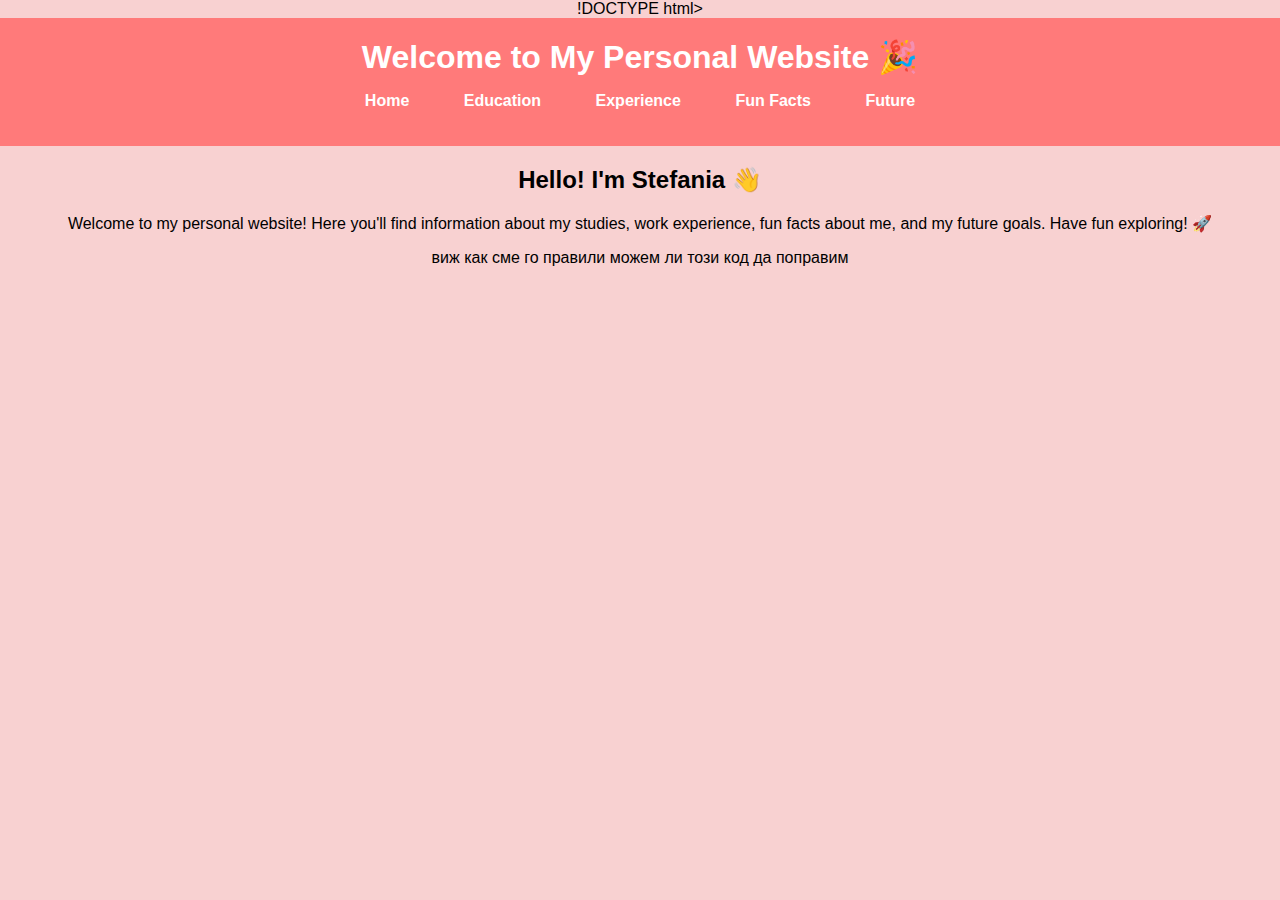
==== index.html @ baf69a59 "Update index.html" ====
!DOCTYPE html>
<html lang="en">
<head>
    <meta charset="UTF-8">
    <meta name="viewport" content="width=device-width, initial-scale=1.0">
    <title>Welcome | Stefania Stefanova</title>
    <link rel="stylesheet" href="style.css">
</head>
<body>
    <header>
        <h1>Welcome to My Personal Website 🎉</h1>
        <nav>
            <ul>
                <li><a href="index.html">Home</a></li>
                <li><a href="education.html">Education</a></li>
                <li><a href="experience.html">Experience</a></li>
                <li><a href="fun-facts.html">Fun Facts</a></li>
                <li><a href="future.html">Future</a></li>
            </ul>
        </nav>
    </header>

    <section>
        <h2>Hello! I'm Stefania 👋</h2>
        <p>Welcome to my personal website! Here you'll find information about my studies, work experience, fun facts about me, and my future goals. Have fun exploring! 🚀</p>
    </section>
</body>
</html>

виж как сме го правили можем ли този код да поправим
---- style.css ----
/* Основни стилове */
body {
    font-family: 'Poppins', sans-serif;
    margin: 0;
    padding: 0;
    background-color: #f8d1d1; /* Бледо розов фон */
    text-align: center;
}

/* Хедър */
header {
    background-color: #ff7a7a; /* Розово */
    padding: 20px;
    color: white;
}

h1 {
    margin: 0;
}

/* Навигационно меню */
nav ul {
    list-style-type: none;
    padding: 0;
}

nav ul li {
    display: inline;
    margin: 0 15px;
}

nav ul li a {
    text-decoration: none;
    color: white;
    font-weight: bold;
    padding: 10px;
}

nav ul li a:hover {
    background-color: #ff5c5c; /* По-тъмно розово при ховър */
    border-radius: 5px;
}

/* Профилна снимка */
.profile {
    margin-top: 30px;
}

.profile-image img {
    width: 150px;
    height: 150px;
    border-radius: 50%;
    border: 3px solid #ff5c5c;
}
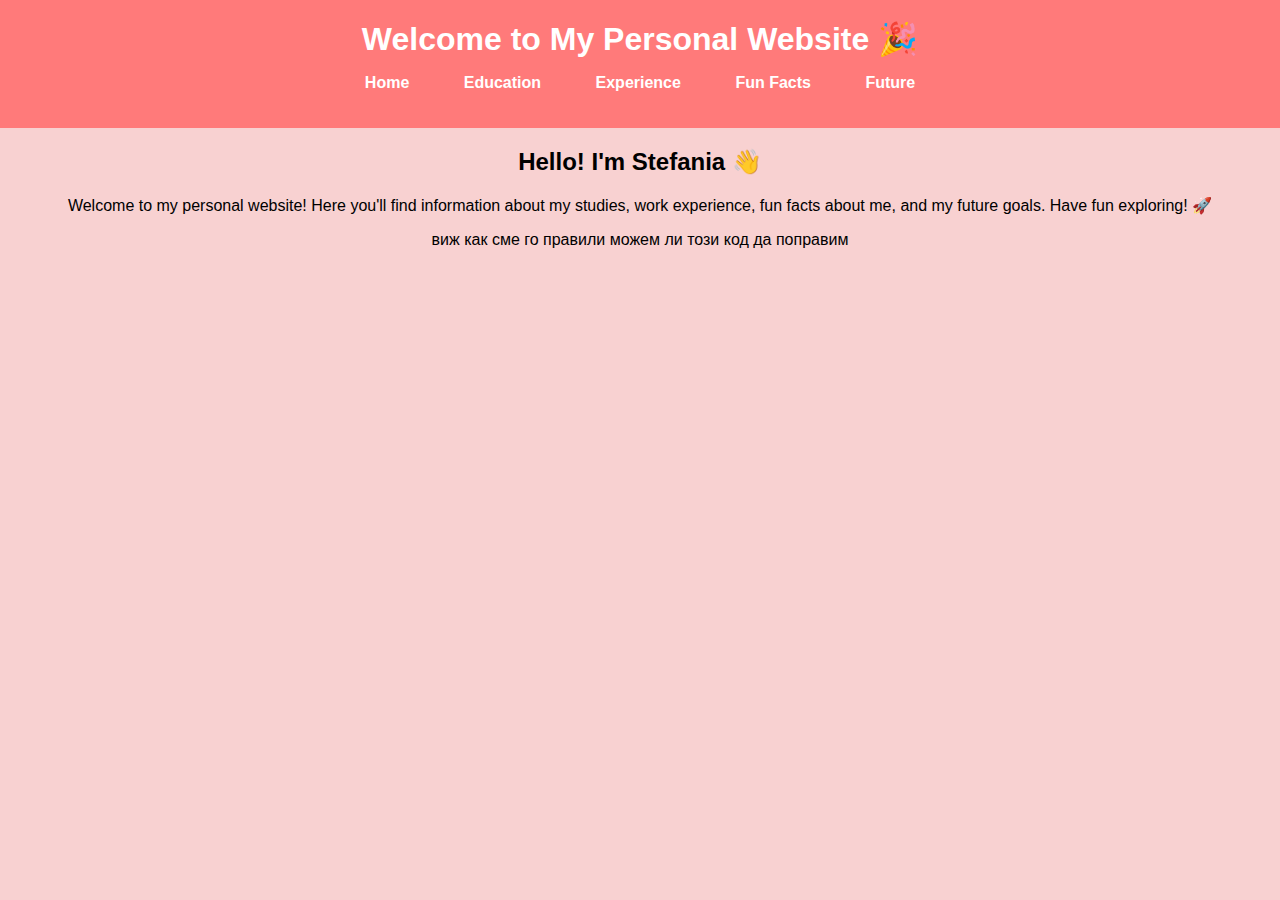
==== commit a215ce21: "Update index.html" ====
--- a/index.html
+++ b/index.html
@@ -1,4 +1,4 @@
-!DOCTYPE html>
+<!DOCTYPE html>
 <html lang="en">
 <head>
     <meta charset="UTF-8">
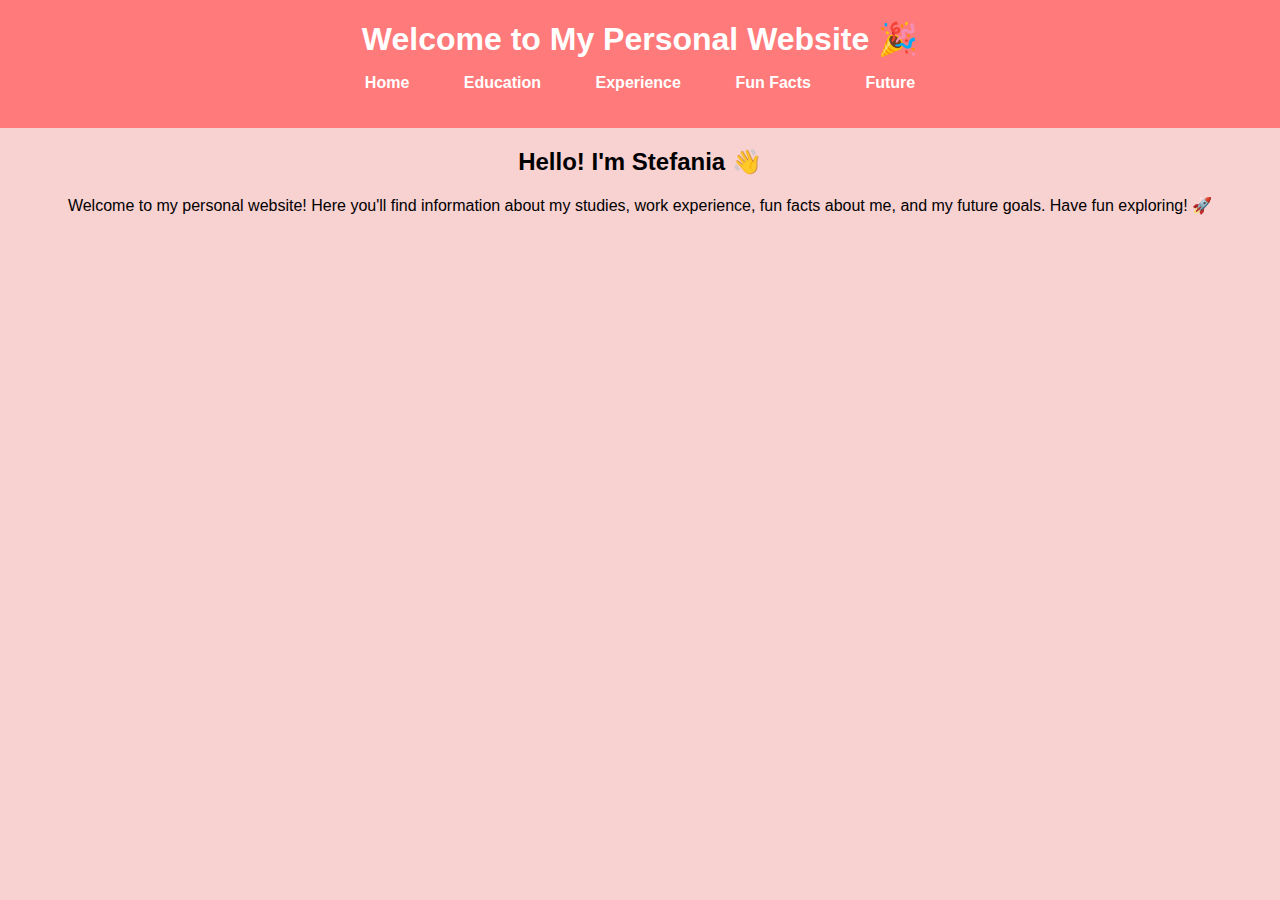
==== commit 00bebd5b: "Update index.html" ====
--- a/index.html
+++ b/index.html
@@ -27,5 +27,5 @@
 </body>
 </html>
 
-виж как сме го правили можем ли този код да поправим 
 
+
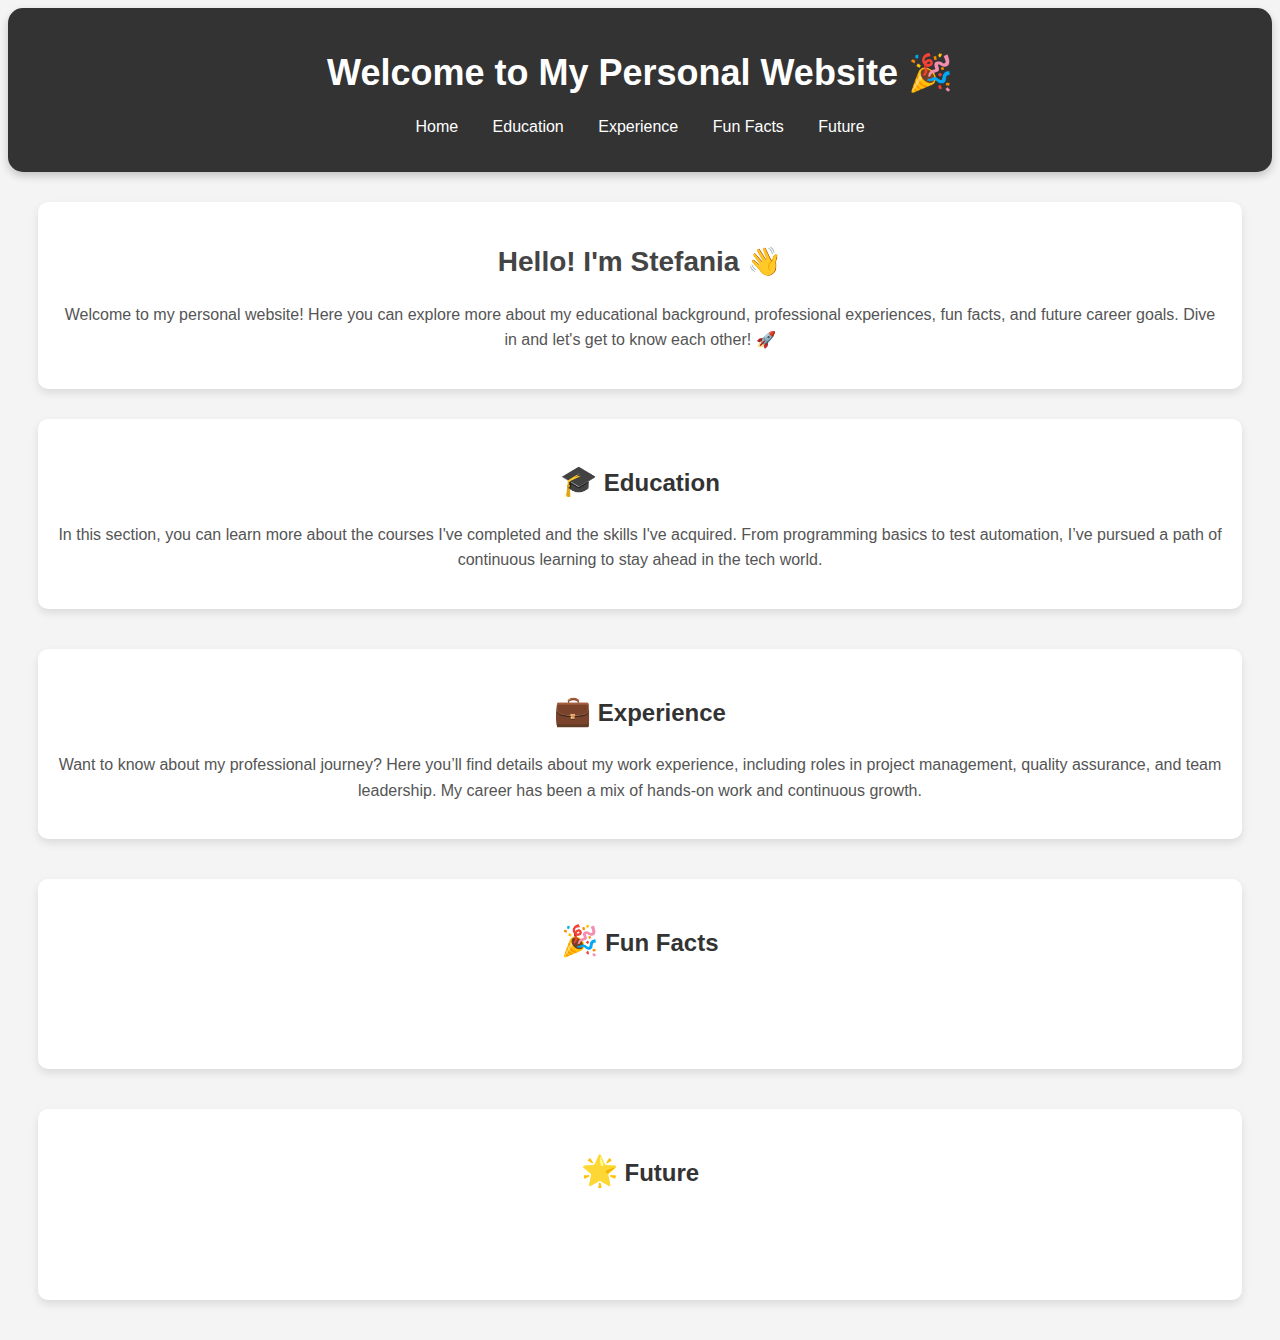
==== commit ea6ea75a: "Update index.html" ====
--- a/index.html
+++ b/index.html
@@ -5,6 +5,69 @@
     <meta name="viewport" content="width=device-width, initial-scale=1.0">
     <title>Welcome | Stefania Stefanova</title>
     <link rel="stylesheet" href="style.css">
+    <style>
+        body {
+            font-family: 'Poppins', sans-serif;
+            background-color: #f4f4f4;
+            color: #333;
+            text-align: center;
+        }
+        header {
+            background-color: #333;
+            color: white;
+            padding: 20px;
+            border-radius: 15px;
+            box-shadow: 0px 4px 8px rgba(0, 0, 0, 0.2);
+        }
+        h1 {
+            font-size: 36px;
+        }
+        h2 {
+            font-size: 28px;
+            color: #444;
+        }
+        h3 {
+            font-size: 22px;
+            color: #444;
+        }
+        p {
+            font-size: 16px;
+            line-height: 1.6;
+            color: #555;
+            opacity: 0;
+            transform: translateY(20px);
+            transition: all 0.6s ease-in-out;
+        }
+        p.visible {
+            opacity: 1;
+            transform: translateY(0);
+        }
+        .section-content {
+            max-width: 900px;
+            margin: 0 auto;
+            padding: 20px;
+            text-align: left;
+        }
+        .section {
+            margin-bottom: 40px;
+            padding: 20px;
+            background-color: white;
+            border-radius: 10px;
+            box-shadow: 0px 4px 8px rgba(0, 0, 0, 0.1);
+        }
+        .section h3 {
+            font-size: 24px;
+            color: #333;
+        }
+        .section p {
+            font-size: 16px;
+            color: #555;
+        }
+        .icon {
+            font-size: 30px;
+            color: #ff66b3;
+        }
+    </style>
 </head>
 <body>
     <header>
@@ -22,10 +85,38 @@
 
     <section>
         <h2>Hello! I'm Stefania 👋</h2>
-        <p>Welcome to my personal website! Here you'll find information about my studies, work experience, fun facts about me, and my future goals. Have fun exploring! 🚀</p>
+        <p>Welcome to my personal website! Here you can explore more about my educational background, professional experiences, fun facts, and future career goals. Dive in and let's get to know each other! 🚀</p>
     </section>
+
+    <section class="section">
+        <h3><span class="icon">🎓</span> Education</h3>
+        <p>In this section, you can learn more about the courses I've completed and the skills I've acquired. From programming basics to test automation, I’ve pursued a path of continuous learning to stay ahead in the tech world.</p>
+    </section>
+
+    <section class="section">
+        <h3><span class="icon">💼</span> Experience</h3>
+        <p>Want to know about my professional journey? Here you’ll find details about my work experience, including roles in project management, quality assurance, and team leadership. My career has been a mix of hands-on work and continuous growth.</p>
+    </section>
+
+    <section class="section">
+        <h3><span class="icon">🎉</span> Fun Facts</h3>
+        <p>This section is all about the fun side of me! I’ll share quirky facts, hobbies, and personal interests that make me who I am beyond the professional world. Let's have some fun!</p>
+    </section>
+
+    <section class="section">
+        <h3><span class="icon">🌟</span> Future</h3>
+        <p>What does the future hold? In this section, I’ll share my career goals and personal dreams. I envision myself growing as a leader in QA, helping others, and traveling around the world with my team to make an impact in the industry.</p>
+    </section>
+
+    <script>
+        document.addEventListener("DOMContentLoaded", function() {
+            const paragraphs = document.querySelectorAll("p");
+            paragraphs.forEach((paragraph, index) => {
+                setTimeout(() => {
+                    paragraph.classList.add("visible");
+                }, index * 300);
+            });
+        });
+    </script>
 </body>
 </html>
-
-
-
--- a/style.css
+++ b/style.css
@@ -1,54 +1,29 @@
-/* Основни стилове */
 body {
-    font-family: 'Poppins', sans-serif;
-    margin: 0;
-    padding: 0;
-    background-color: #f8d1d1; /* Бледо розов фон */
+    font-family: Arial, sans-serif;
     text-align: center;
+    background-color: #f4f4f4;
 }
-
-/* Хедър */
 header {
-    background-color: #ff7a7a; /* Розово */
+    background-color: #333;
+    color: white;
     padding: 20px;
-    color: white;
 }
-
-h1 {
-    margin: 0;
-}
-
-/* Навигационно меню */
 nav ul {
-    list-style-type: none;
+    list-style: none;
     padding: 0;
 }
-
 nav ul li {
     display: inline;
     margin: 0 15px;
 }
-
 nav ul li a {
+    color: white;
     text-decoration: none;
-    color: white;
-    font-weight: bold;
-    padding: 10px;
 }
-
-nav ul li a:hover {
-    background-color: #ff5c5c; /* По-тъмно розово при ховър */
-    border-radius: 5px;
+section {
+    margin: 30px;
+    padding: 20px;
+    background: white;
+    border-radius: 10px;
+    box-shadow: 0px 4px 8px rgba(0, 0, 0, 0.1);
 }
-
-/* Профилна снимка */
-.profile {
-    margin-top: 30px;
-}
-
-.profile-image img {
-    width: 150px;
-    height: 150px;
-    border-radius: 50%;
-    border: 3px solid #ff5c5c;
-}
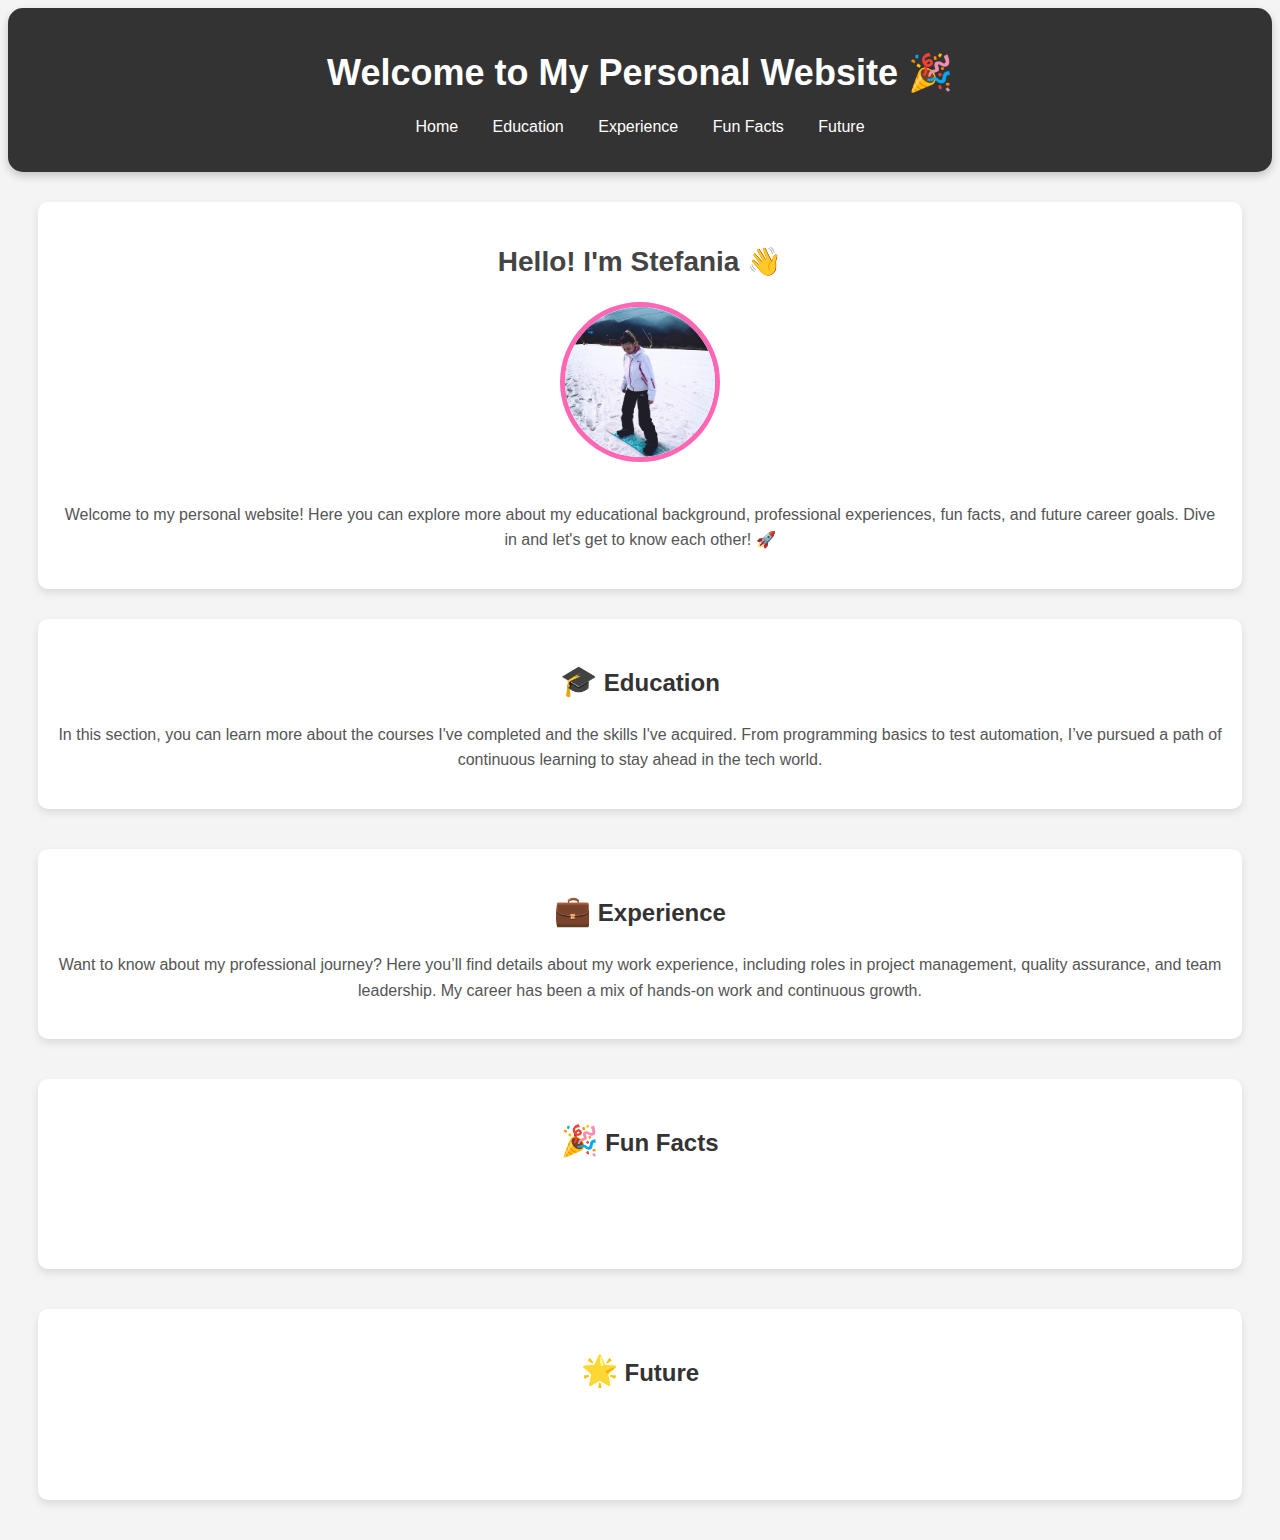
==== commit 970080d7: "Update index.html" ====
--- a/index.html
+++ b/index.html
@@ -67,6 +67,14 @@
             font-size: 30px;
             color: #ff66b3;
         }
+        .profile-img {
+            border-radius: 50%;
+            width: 150px;
+            height: 150px;
+            object-fit: cover;
+            border: 5px solid #ff66b3;
+            margin-bottom: 20px;
+        }
     </style>
 </head>
 <body>
@@ -85,6 +93,7 @@
 
     <section>
         <h2>Hello! I'm Stefania 👋</h2>
+        <img src="Profile-Image.jpg" alt="Stefania Stefanova" class="profile-img">
         <p>Welcome to my personal website! Here you can explore more about my educational background, professional experiences, fun facts, and future career goals. Dive in and let's get to know each other! 🚀</p>
     </section>
 
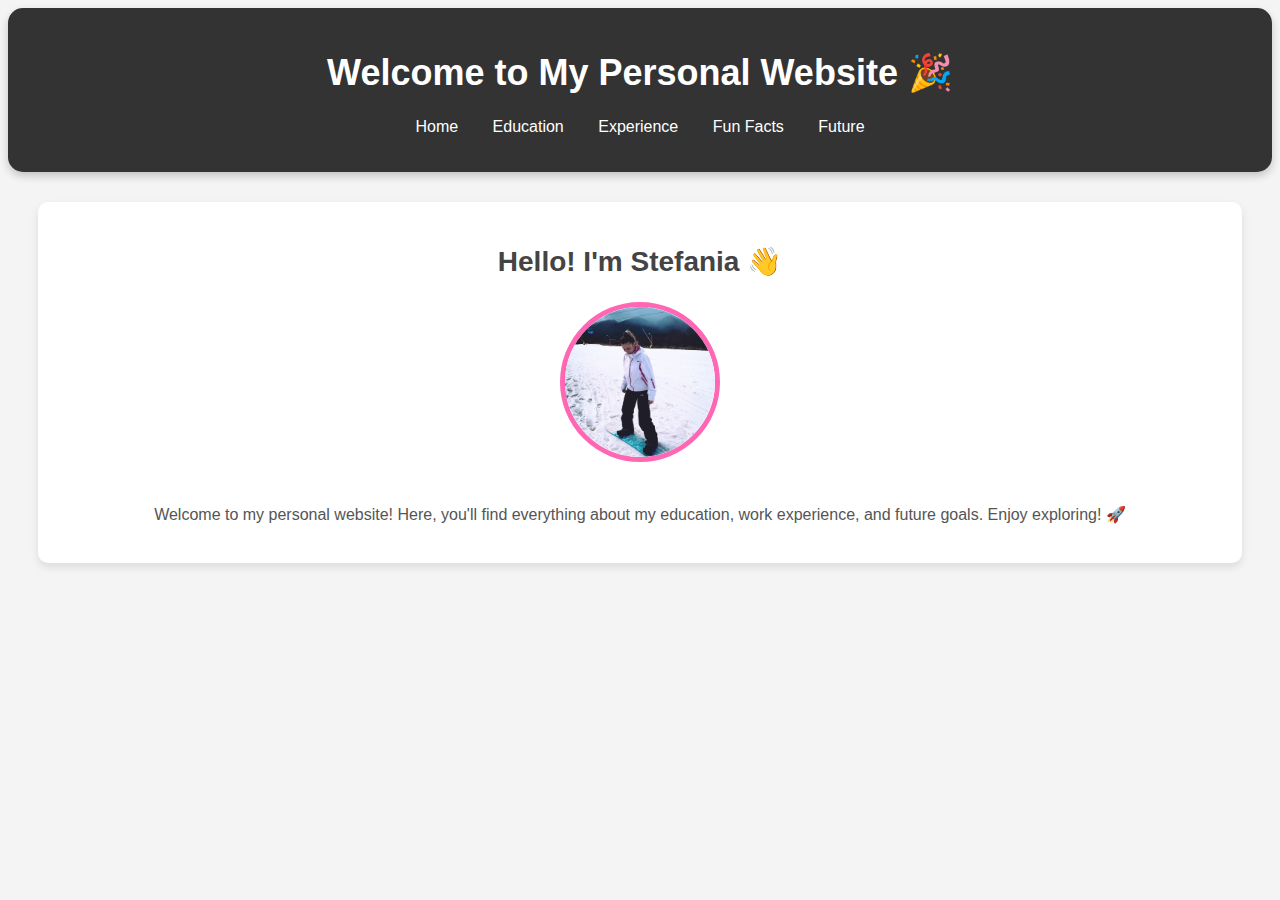
==== commit bffe7061: "Update index.html" ====
--- a/index.html
+++ b/index.html
@@ -26,10 +26,6 @@
             font-size: 28px;
             color: #444;
         }
-        h3 {
-            font-size: 22px;
-            color: #444;
-        }
         p {
             font-size: 16px;
             line-height: 1.6;
@@ -41,31 +37,6 @@
         p.visible {
             opacity: 1;
             transform: translateY(0);
-        }
-        .section-content {
-            max-width: 900px;
-            margin: 0 auto;
-            padding: 20px;
-            text-align: left;
-        }
-        .section {
-            margin-bottom: 40px;
-            padding: 20px;
-            background-color: white;
-            border-radius: 10px;
-            box-shadow: 0px 4px 8px rgba(0, 0, 0, 0.1);
-        }
-        .section h3 {
-            font-size: 24px;
-            color: #333;
-        }
-        .section p {
-            font-size: 16px;
-            color: #555;
-        }
-        .icon {
-            font-size: 30px;
-            color: #ff66b3;
         }
         .profile-img {
             border-radius: 50%;
@@ -82,11 +53,11 @@
         <h1>Welcome to My Personal Website 🎉</h1>
         <nav>
             <ul>
-                <li><a href="index.html">Home</a></li>
-                <li><a href="education.html">Education</a></li>
-                <li><a href="experience.html">Experience</a></li>
-                <li><a href="fun-facts.html">Fun Facts</a></li>
-                <li><a href="future.html">Future</a></li>
+                <li><a href="index.html" style="color: white;">Home</a></li>
+                <li><a href="education.html" style="color: white;">Education</a></li>
+                <li><a href="experience.html" style="color: white;">Experience</a></li>
+                <li><a href="fun-facts.html" style="color: white;">Fun Facts</a></li>
+                <li><a href="future.html" style="color: white;">Future</a></li>
             </ul>
         </nav>
     </header>
@@ -94,27 +65,7 @@
     <section>
         <h2>Hello! I'm Stefania 👋</h2>
         <img src="Profile-Image.jpg" alt="Stefania Stefanova" class="profile-img">
-        <p>Welcome to my personal website! Here you can explore more about my educational background, professional experiences, fun facts, and future career goals. Dive in and let's get to know each other! 🚀</p>
-    </section>
-
-    <section class="section">
-        <h3><span class="icon">🎓</span> Education</h3>
-        <p>In this section, you can learn more about the courses I've completed and the skills I've acquired. From programming basics to test automation, I’ve pursued a path of continuous learning to stay ahead in the tech world.</p>
-    </section>
-
-    <section class="section">
-        <h3><span class="icon">💼</span> Experience</h3>
-        <p>Want to know about my professional journey? Here you’ll find details about my work experience, including roles in project management, quality assurance, and team leadership. My career has been a mix of hands-on work and continuous growth.</p>
-    </section>
-
-    <section class="section">
-        <h3><span class="icon">🎉</span> Fun Facts</h3>
-        <p>This section is all about the fun side of me! I’ll share quirky facts, hobbies, and personal interests that make me who I am beyond the professional world. Let's have some fun!</p>
-    </section>
-
-    <section class="section">
-        <h3><span class="icon">🌟</span> Future</h3>
-        <p>What does the future hold? In this section, I’ll share my career goals and personal dreams. I envision myself growing as a leader in QA, helping others, and traveling around the world with my team to make an impact in the industry.</p>
+        <p>Welcome to my personal website! Here, you'll find everything about my education, work experience, and future goals. Enjoy exploring! 🚀</p>
     </section>
 
     <script>
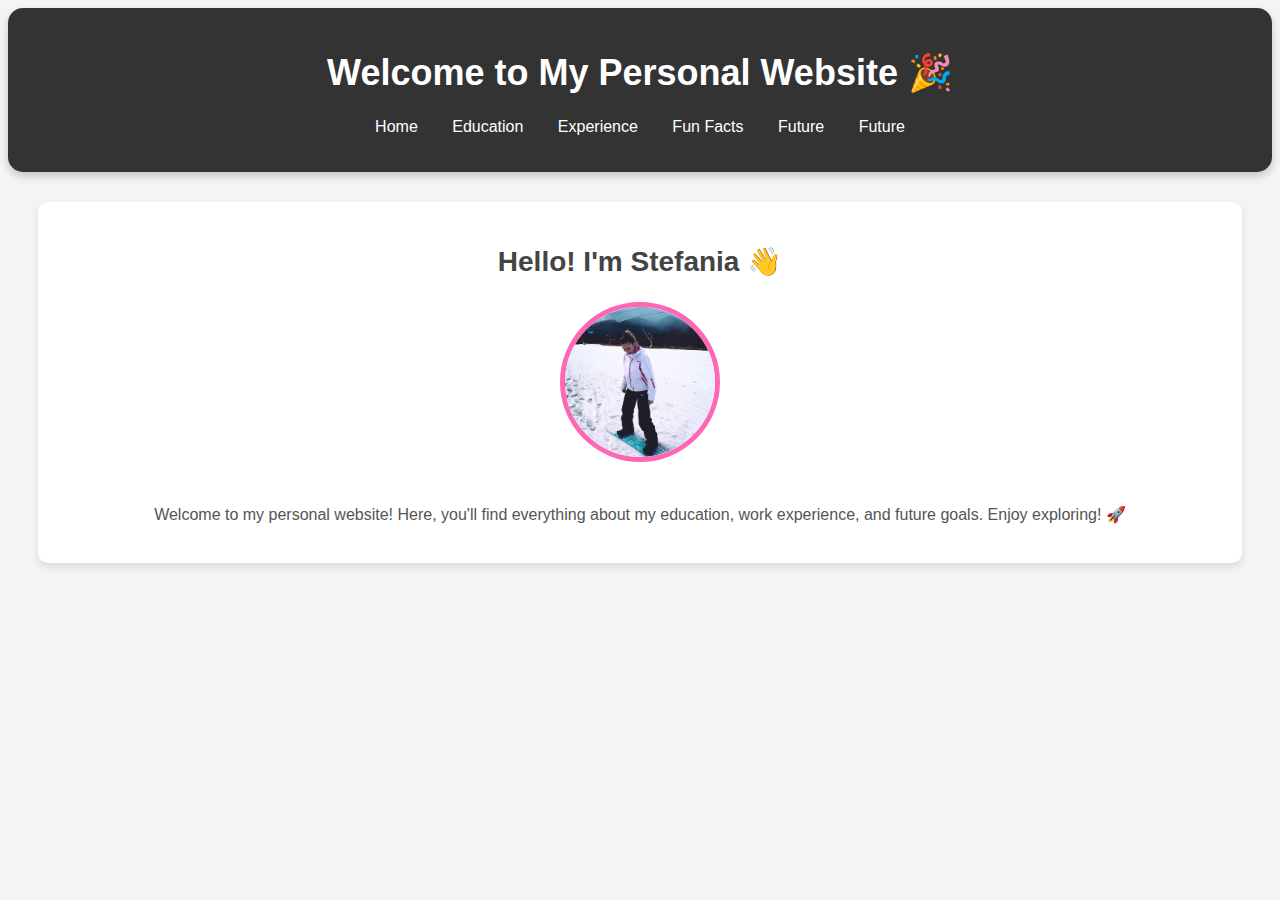
==== commit be9ec394: "Update index.html" ====
--- a/index.html
+++ b/index.html
@@ -58,6 +58,8 @@
                 <li><a href="experience.html" style="color: white;">Experience</a></li>
                 <li><a href="fun-facts.html" style="color: white;">Fun Facts</a></li>
                 <li><a href="future.html" style="color: white;">Future</a></li>
+                <li><a href="skills.html" style="color: white;">Future</a></li>
+
             </ul>
         </nav>
     </header>
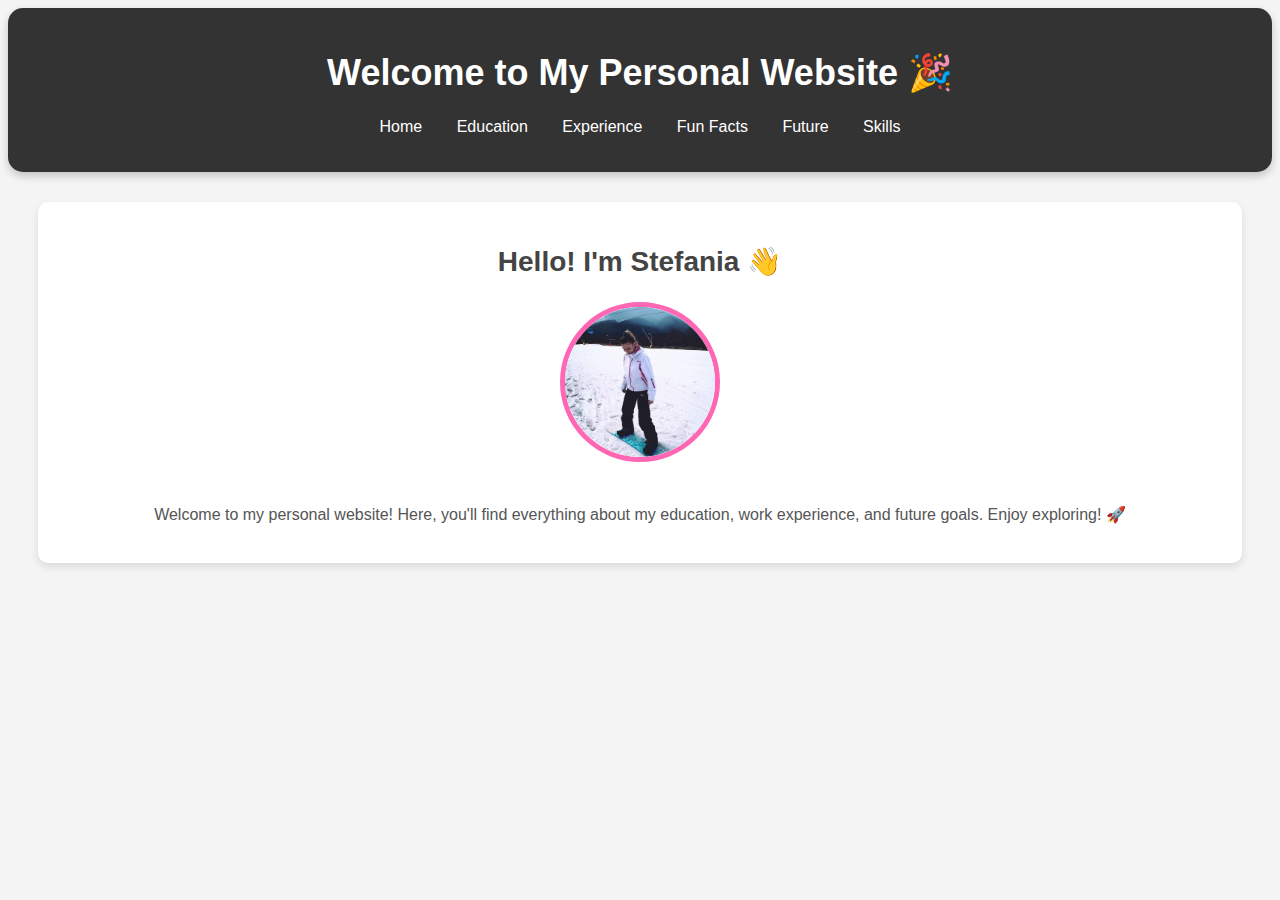
==== commit 7405defd: "Update index.html" ====
--- a/index.html
+++ b/index.html
@@ -58,7 +58,7 @@
                 <li><a href="experience.html" style="color: white;">Experience</a></li>
                 <li><a href="fun-facts.html" style="color: white;">Fun Facts</a></li>
                 <li><a href="future.html" style="color: white;">Future</a></li>
-                <li><a href="skills.html" style="color: white;">Future</a></li>
+                <li><a href="skills.html" style="color: white;">Skills</a></li>
 
             </ul>
         </nav>
